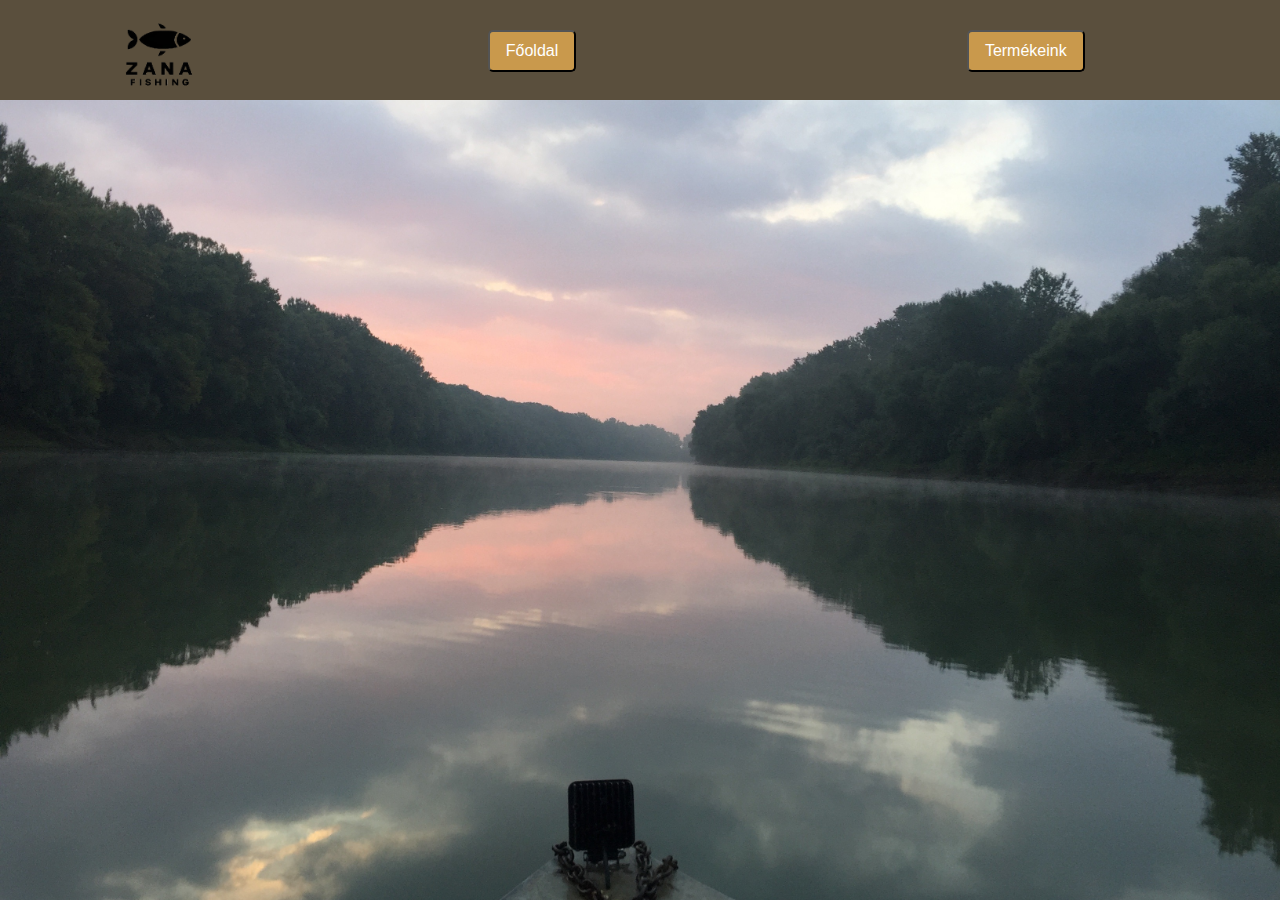
==== index.html @ f82160bf "Milan0419" ====
<!DOCTYPE html>
<html lang="hu">
<head>
    <meta charset="UTF-8">
    <meta name="viewport" content="width=device-width, initial-scale=1.0">
    <title>Zana Fishing</title>
    <link rel="stylesheet" href="index.css">
</head>
<style>
    div.card {
            width: 350px;
            box-shadow: 0 4px 8px 0 rgba(0, 0, 0, 0.2), 0 6px 20px 0 rgba(0, 0, 0, 0.19);
            text-align: center;
           margin-left: 1400px;
           margin-top: 550px;
          }
          
    div.header {
            background-color: rgb(90, 79, 61);
            color: white;
            padding: 10px;
            font-size: 13px;
            font-family: 'Gill Sans', 'Gill Sans MT', Calibri, 'Trebuchet MS', sans-serif;

        }
          
    div.container1 {
            padding: 10px;
            background-color: white;
            font-family: 'Gill Sans', 'Gill Sans MT', Calibri, 'Trebuchet MS', sans-serif;
          }
          </style>
<body>
    <header>
        <img src="logo.png" alt="" >
        <a href="#"><button>Főoldal</button></a>
        <a href="termekeink.html"><button class="termek">Termékeink</button></a> 
 
    </header>
   

    

<div class="card">
    <div class="header">
      <h1>Tiszakécske, Szolnoki út 15, 6060
    </h1>
    </div>
  
    <div class="container1">
      <p><a href="tel:06703322145">+36 70 332 2145</a></p>
    </div>
  </div>



<iframe src="https://www.google.com/maps/embed?pb=!1m18!1m12!1m3!1d809.9255239074529!2d20.096237175529208!3d46.93704915856604!2m3!1f0!2f0!3f0!3m2!1i1024!2i768!4f13.1!3m3!1m2!1s0x474159cafc834267%3A0xa4e37be866e3dd0b!2sHorg%C3%A1szbolt!5e0!3m2!1shu!2shu!4v1740987838800!5m2!1shu!2shu" width="450" height="300" style="border:0;" allowfullscreen="" loading="lazy" referrerpolicy="no-referrer-when-downgrade"></iframe>
</body>
</html>
---- index.css ----
header {
    background-color: rgb(90, 79, 61);
    background-size: cover;
    height: 100px; /* Állítsd be a kívánt magasságot */
    color: rgb(228, 222, 222);
    display: flex;
    font-family: 'Gill Sans', 'Gill Sans MT', Calibri, 'Trebuchet MS', sans-serif;
    font-size: 30px;
    
}
header img {
    height: 150%;
    width: auto;
    padding-left: 25px;
    margin-top: -20px;
}
header a{

    margin: auto;
}
body {
    font-family: Arial, Helvetica, sans-serif;
    margin: 0;
    padding: 0;
    background-color: rgb(6, 94, 99);
    background: url('bckgrnd.jpg') no-repeat;
    background-size: 100%;

}

.container {
    width: 80%;
    margin: auto;
    overflow: hidden;
    display: flex;
    flex-wrap: wrap;
    justify-content: space-around;
}
.product {
    background:  rgb(58, 51, 39);
    margin: 15px;
    padding: 15px;
    border-radius: 5px;
    box-shadow: 0px 0px 10px rgba(0, 0, 0, 0.1);
    text-align: center;
    width: 15%;
}

.product img {
    max-width: 100%;
    height: auto;

}
button{
    color: white;
    background-color: rgb(201, 153, 76);
    padding: 10px 16px;
    text-align: center;
    text-decoration: none;
    display: inline-block;
    font-size: 16px;
    border-radius: 5px;
}
button:hover{
    opacity: 50%;
}
button.termekek{
    
}

#cart {
    position: fixed;
    top: 20px;
    right: 20px;
    background: white;
    padding: 15px;
    border-radius: 5px;
    box-shadow: 0px 0px 10px rgba(0, 0, 0, 0.1);
}
#cart-items {
    list-style: none;
    padding: 0;
}
iframe{
    border-radius: 5px;
    border-color: white;
    margin-top: -550px;
    padding-left: 60px;
}
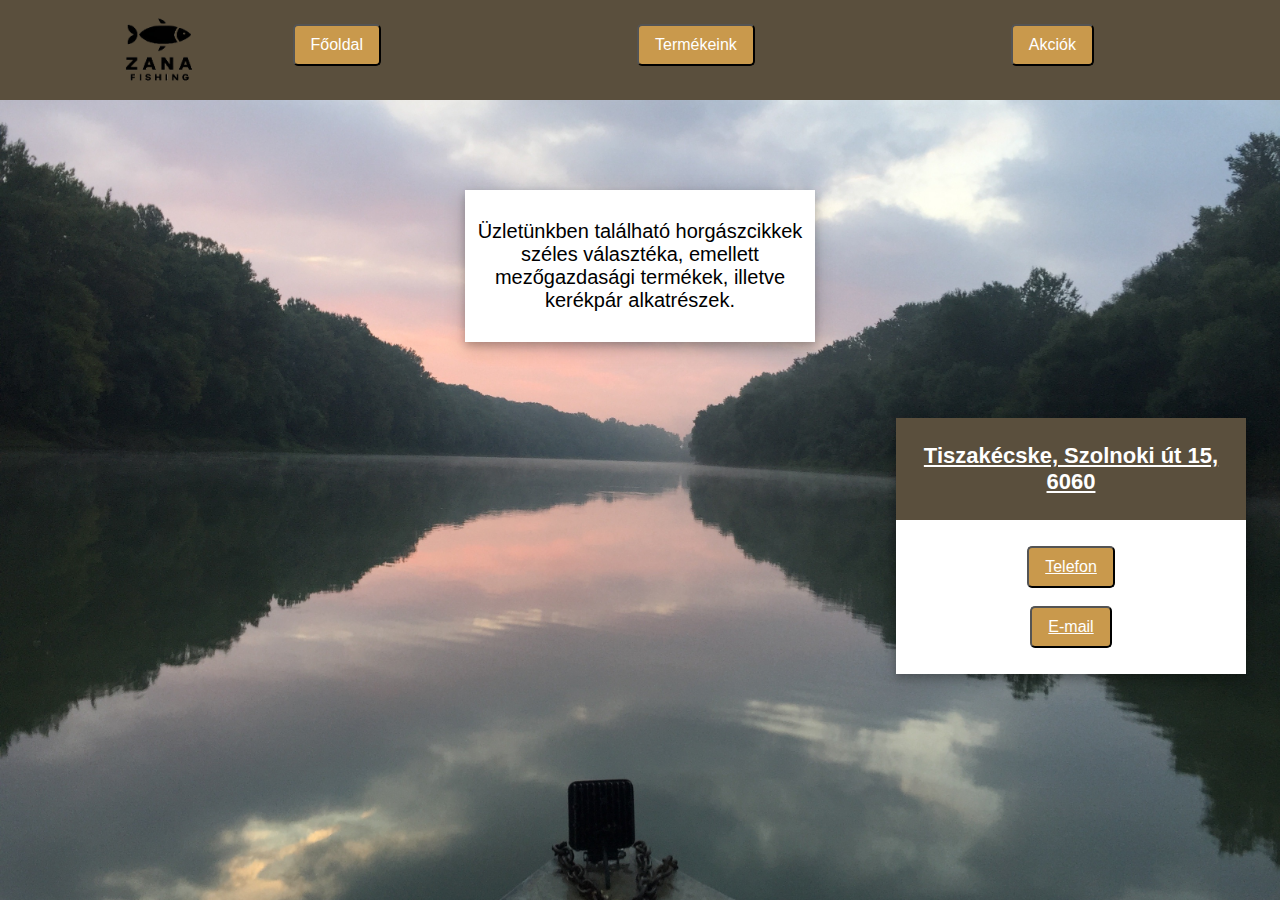
==== commit 0c39b54d: "asd" ====
--- a/index.html
+++ b/index.html
@@ -1,3 +1,4 @@
+
 <!DOCTYPE html>
 <html lang="hu">
 <head>
@@ -5,21 +6,31 @@
     <meta name="viewport" content="width=device-width, initial-scale=1.0">
     <title>Zana Fishing</title>
     <link rel="stylesheet" href="index.css">
+    
+    <script src="redirection-mobile.js"></script>
+    <script>
+      SA.redirection_mobile({
+		redirection_param : "mobile_redirection",
+		mobile_prefix : "mobile",
+		cookie_hours : "2" 
+	});
+    </script>
+    
 </head>
 <style>
     div.card {
             width: 350px;
             box-shadow: 0 4px 8px 0 rgba(0, 0, 0, 0.2), 0 6px 20px 0 rgba(0, 0, 0, 0.19);
             text-align: center;
-           margin-left: 1400px;
-           margin-top: 550px;
+           margin-left: 70%;
+           margin-top: 6%;
           }
           
     div.header {
             background-color: rgb(90, 79, 61);
             color: white;
             padding: 10px;
-            font-size: 13px;
+            font-size: 11px;
             font-family: 'Gill Sans', 'Gill Sans MT', Calibri, 'Trebuchet MS', sans-serif;
 
         }
@@ -29,31 +40,64 @@
             background-color: white;
             font-family: 'Gill Sans', 'Gill Sans MT', Calibri, 'Trebuchet MS', sans-serif;
           }
+
+
+         div.card1 {
+            width: 350px;
+            box-shadow: 0 4px 8px 0 rgba(0, 0, 0, 0.2), 0 6px 20px 0 rgba(0, 0, 0, 0.19);
+            text-align: center;
+           margin-left: auto;
+           margin-right: auto;
+           margin-top: 7%;
+           font-family: 'Gill Sans', 'Gill Sans MT', Calibri, 'Trebuchet MS', sans-serif;
+           font-size: 18px;
+          }
+          
+    div.header1 {
+            background-color: rgb(255, 255, 255);
+            color: rgb(0, 0, 0);
+            padding: 10px;
+            font-size: 20px;
+            font-family: 'Gill Sans', 'Gill Sans MT', Calibri, 'Trebuchet MS', sans-serif;
+
+        }
+
           </style>
 <body>
     <header>
         <img src="logo.png" alt="" >
         <a href="#"><button>Főoldal</button></a>
-        <a href="termekeink.html"><button class="termek">Termékeink</button></a> 
- 
+        <a href="termekek.html"><button class="termek">Termékeink</button></a> 
+        <a href="akciok.html"><button>Akciók</button></a>
     </header>
    
+    <div class="card1">
+      <div class="header1">
+        <p>
+          Üzletünkben található horgászcikkek széles választéka, emellett mezőgazdasági termékek, illetve kerékpár alkatrészek.
+        </p>
+      </div>
+    </div>
 
     
 
 <div class="card">
     <div class="header">
-      <h1>Tiszakécske, Szolnoki út 15, 6060
+      <h1><a style="color: white;"  href="http://https://maps.app.goo.gl/SuVxagFop3XqnCUp7">Tiszakécske, Szolnoki út 15, 6060 </a>
     </h1>
     </div>
   
     <div class="container1">
-      <p><a href="tel:06703322145">+36 70 332 2145</a></p>
+      <p><button><a href="tel:06703322145" style="color: white;">Telefon</a></button>
+
+        <br> </br>
+     <button><a href="mailto:zana.tamas.ev@gmail.com" style="color: white;">E-mail</a></button>
+      </p>
     </div>
   </div>
 
 
 
-<iframe src="https://www.google.com/maps/embed?pb=!1m18!1m12!1m3!1d809.9255239074529!2d20.096237175529208!3d46.93704915856604!2m3!1f0!2f0!3f0!3m2!1i1024!2i768!4f13.1!3m3!1m2!1s0x474159cafc834267%3A0xa4e37be866e3dd0b!2sHorg%C3%A1szbolt!5e0!3m2!1shu!2shu!4v1740987838800!5m2!1shu!2shu" width="450" height="300" style="border:0;" allowfullscreen="" loading="lazy" referrerpolicy="no-referrer-when-downgrade"></iframe>
+<iframe src="https://www.google.com/maps/embed?pb=!1m18!1m12!1m3!1d809.9255239074529!2d20.096237175529208!3d46.93704915856604!2m3!1f0!2f0!3f0!3m2!1i1024!2i768!4f13.1!3m3!1m2!1s0x474159cafc834267%3A0xa4e37be866e3dd0b!2sHorg%C3%A1szbolt!5e0!3m2!1shu!2shu!4v1740987838800!5m2!1shu!2shu" width="420" height="275"  style="border:0; padding-bottom: 15px; padding-left: 6%;" allowfullscreen="" loading="lazy" referrerpolicy="no-referrer-when-downgrade"></iframe>
 </body>
-</html>
+</html>--- a/index.css
+++ b/index.css
@@ -1,3 +1,4 @@
+
 header {
     background-color: rgb(90, 79, 61);
     background-size: cover;
@@ -12,11 +13,14 @@
     height: 150%;
     width: auto;
     padding-left: 25px;
-    margin-top: -20px;
+    margin-top: -25px;
+    
 }
 header a{
 
-    margin: auto;
+    margin-left: auto;
+    margin-right: 20%;
+    margin-top: 1.8%;
 }
 body {
     font-family: Arial, Helvetica, sans-serif;
@@ -86,4 +90,4 @@
     border-color: white;
     margin-top: -550px;
     padding-left: 60px;
-}+}
